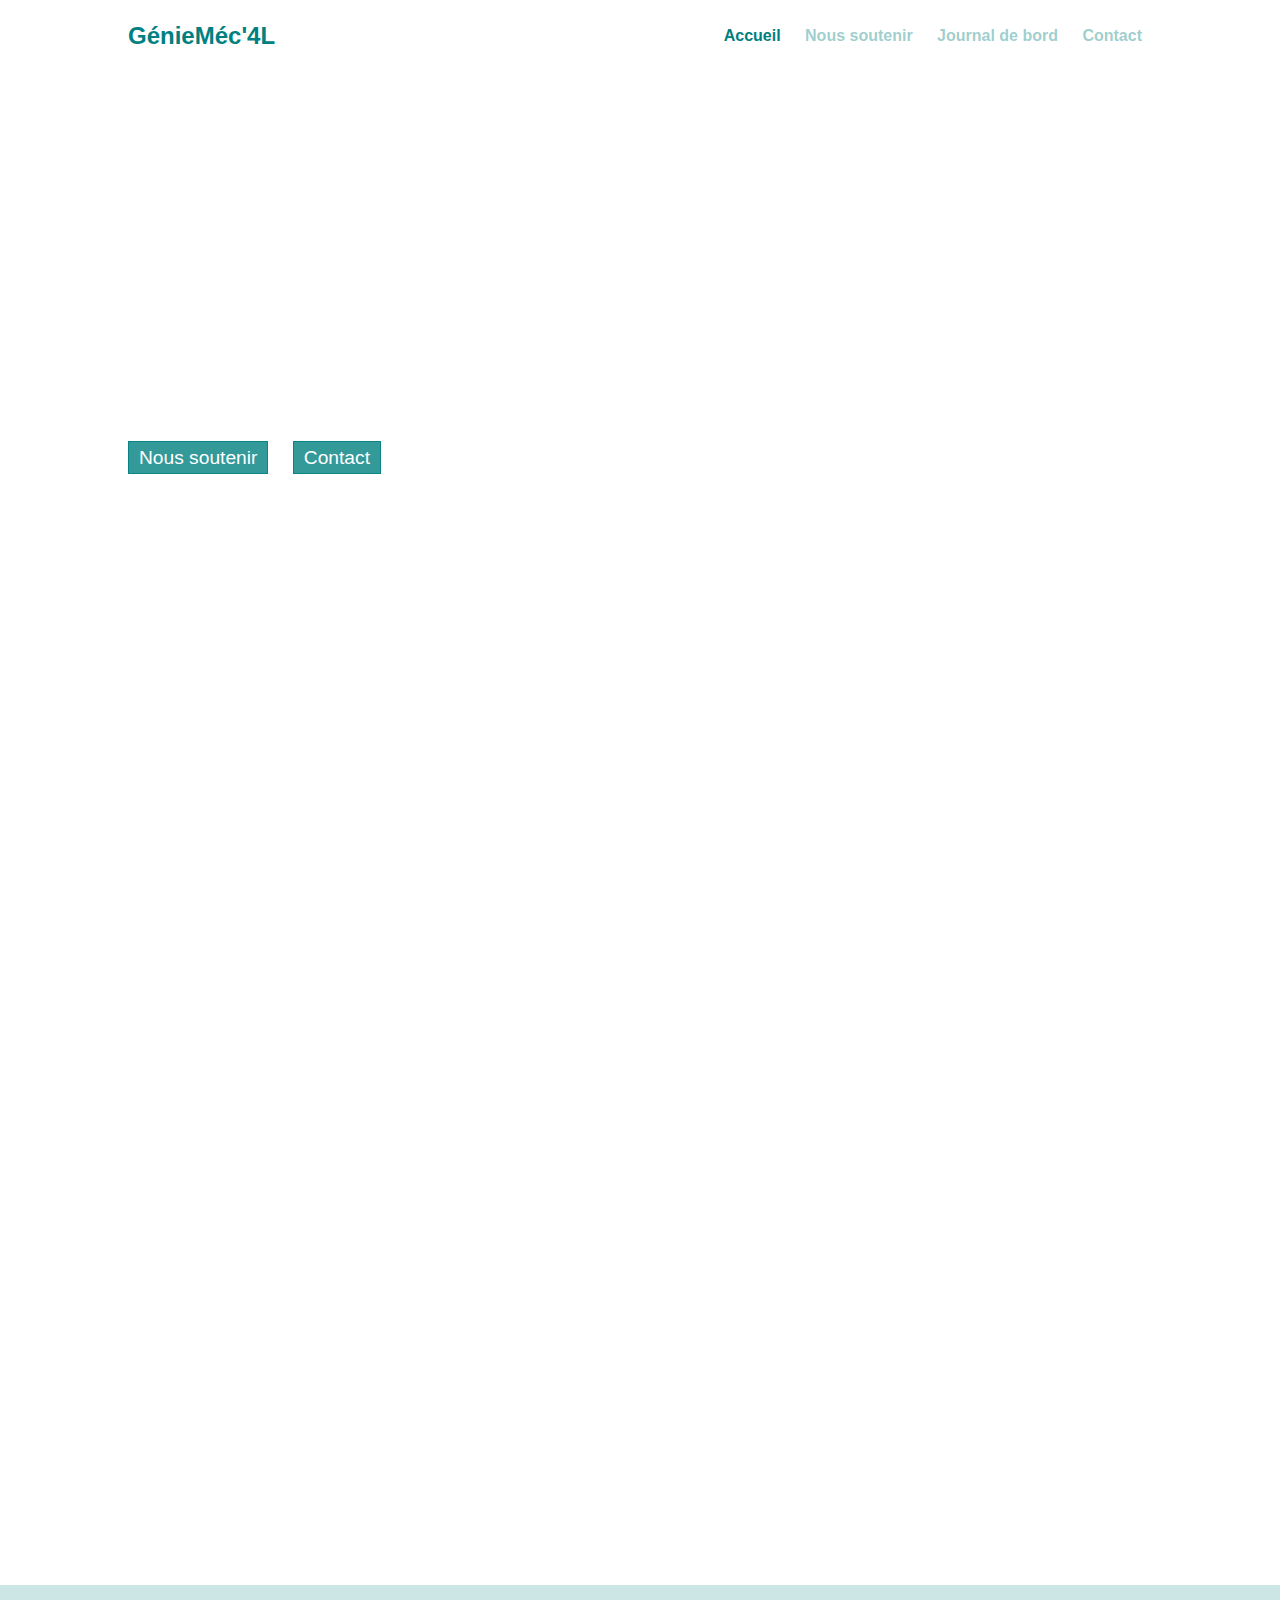
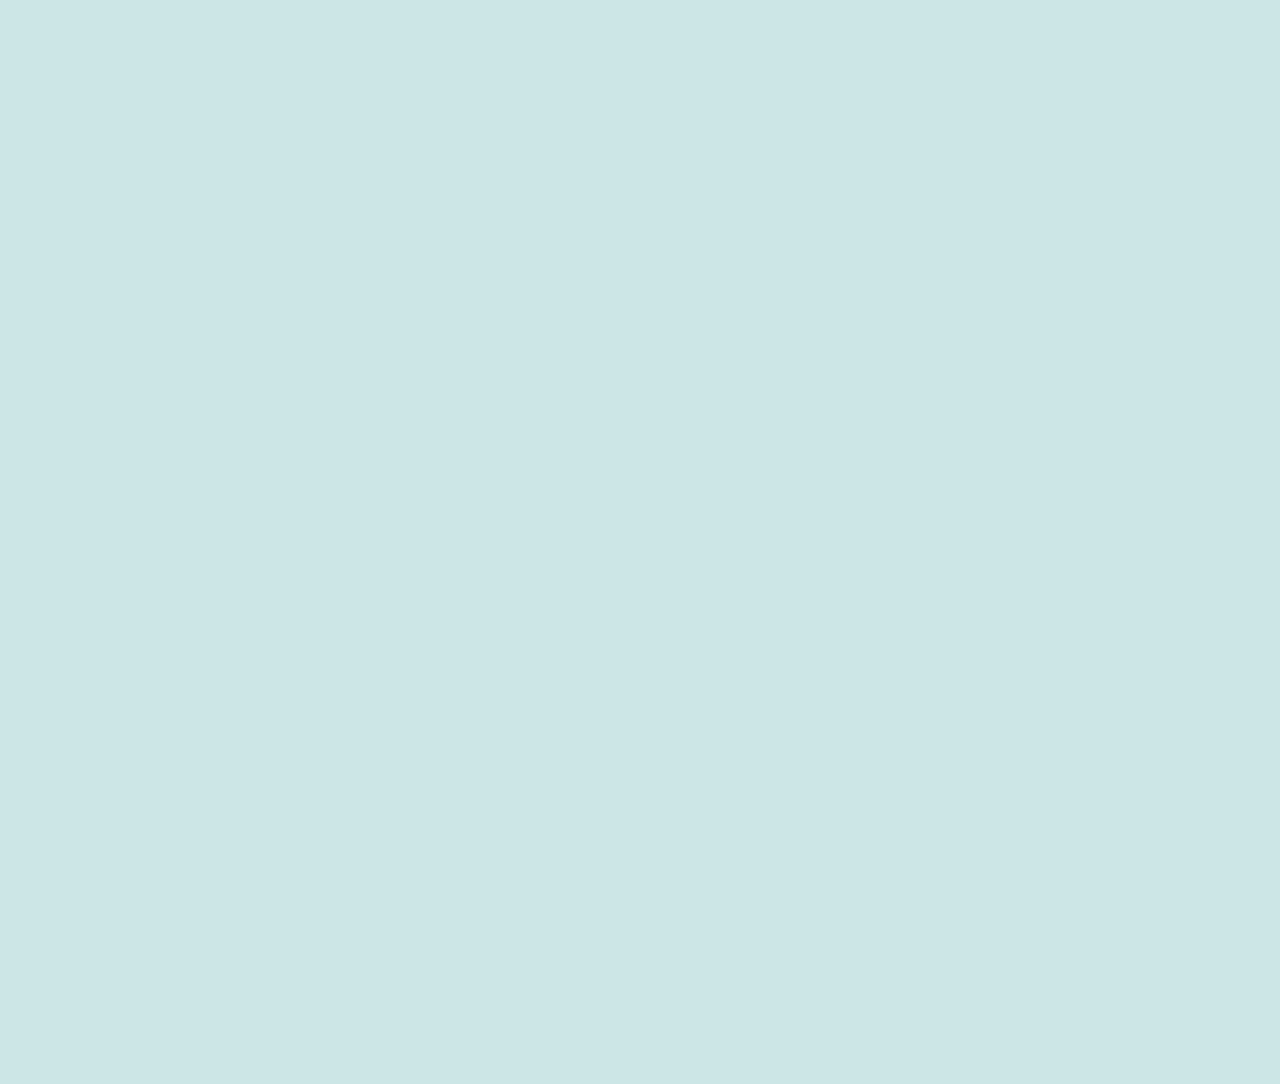
==== index.html @ b1b91770 "all" ====
<!DOCTYPE html>

<html lang="fr">

<head>
    <!--meta-->
    <meta charset="UTF-8">
    <meta http-equiv="X-UA-Compatible" content="IE=edge">
    <meta name="viewport" content="width=device-width, initial-scale=1.0">
    <meta name="description" 
    content="GénieMéc'4L est une association caritative crée le 18 mars 2020 dans le but de fournir du matériel scolaire, sportif ainsi que des denrées non périssables à des enfants démunis du Sud Marocain en participant à une ou plusieurs éditions du rallye-raid humanitaire 4L Trophy.">

    <!--title-->
    <title>GénieMéc'4L - Suivez nous dans l'aventure du 4L Trophy !</title>

    <!--link-->
    <link rel="stylesheet" href="app.css">
    
    <link rel="apple-touch-icon" sizes="180x180" href="img/favicon/apple-touch-icon.png">
    <link rel="icon" type="image/png" sizes="32x32" href="img/favicon/favicon-32x32.png">
    <link rel="icon" type="image/png" sizes="16x16" href="img/favicon/favicon-16x16.png">
    <link rel="manifest" href="img/favicon/site.webmanifest">
    <link rel="mask-icon" href="img/favicon/safari-pinned-tab.svg" color="#5bbad5">
    <meta name="msapplication-TileColor" content="#da532c">
    <meta name="theme-color" content="#ffffff">

    <!--OpenGraph-->
	<meta property="og:locale" content="fr_FR" />
	<meta property="og:title" content="Génie Méc'4L | Suivez nous dans l'aventure du 4L Trophy 2021 !" />
	<meta property="og:type" content="website" />
	<meta property="og:url" content="https://geniemec4l.fr/" />
	<meta property="og:image" content="https://geniemec4l.fr/img/icon.png" />
	<meta property="og:image:width" content="1200" />
	<meta property="og:image:height" content="600" />
	<meta property="og:site_name" content="GénieMéc'4L">
	<meta property="og:description"
		content="Bienvenue sur le site de l'association Génie Méc'4L ! Vous trouverez ici toutes les informations sur notre participation au 4L Trophy.">

	<!--Twitter cards-->
	<meta name="twitter:card" content="summary_large_image">
	<meta name="twitter:site" content="@geniemec4l">
    <meta name="twitter:creator" content="@geniemec4l">
    <meta name="twitter:description"  content="GénieMéc'4L est une association caritative crée le 18 mars 2020 dans le but de fournir du matériel scolaire, sportif ainsi que des denrées non périssables à des enfants démunis du Sud Marocain en participant à une ou plusieurs éditions du rallye-raid humanitaire 4L Trophy. " > 
    <meta name="twitter:image"  content="https://geniemec4l.fr/img/icon.png" > 

    <!--Rich snippets-->
	<script type="application/ld+json">
		{
			"@context": "https://schema.org",
			"@type": "Organization",
			"name": "Génie Méc'4L",
			"description": "Association crée dans le but de  fournir du matériel scolaire, sportif ainsi que des denrées non périssables à des enfants démunis du Sud Marocain en participant à une ou plusieurs éditions du rallye-raid humanitaire 4L Trophy.",
			"image": "https://geniemec4l.fr/img/icon.png",
			"logo": "https://geniemec4l.fr/img/icon.png",
			"url": "https://geniemec4l.fr/",
			"telephone": "07 68 46 38 07",
			"sameAs": ["https://www.instagram.com/geniemec4l/"],
		}
	</script>
</head>

<body>
    <!-- noscript -->
    <noscript class="noscript">JavaScript est désactivé sur votre navigateur. Activer le dans les paramètres.</noscript>
    
    <header class="topbar">
        <span class="topbar-span">
            <a href="index.html" class="topbar-logo">GénieMéc'4L</a>
            <div class="topbar-btn">
                <div class="topbar-btn_toogle"></div>
            </div>
            <nav class="topbar-nav">
                <a href="index.html" class="active">Accueil</a>
                <a href="nous-soutenir.html">Nous soutenir</a>
                <a href="journal-de-bord.html">Journal de bord</a>
                <a href="contact.html">Contact</a>
        </span>
        </nav>
    </header>

    <div class="homescreen">
        <div class="homescreen-text">
            <h1 class="reveal-1">GénieMéc'4L</h1>
            <span class="reveal-2">Suivez nous dans l'aventure du 4L Trophy</span>
            <div class="homescreen-text_buttons reveal-3">
                <a href="nous-soutenir.html">Nous soutenir</a>
                <a href="contact.html">Contact</a>
            </div>
        </div>
    </div>
    <div class="association-container">
        <div class="bloc">
            <h1 class="reveal-1">L'association</h1>
            <h2 class="reveal-2">Présentation</h2>
            <p class="reveal-3">Génie Méc'4L est une association caritative crée le 18 mars 2020 dans le but de fournir du matériel scolaire, sportif ainsi que des denrées non périssables à des enfants démunis du Sud Marocain en participant à une ou plusieurs éditions du rallye-raid humanitaire 4L Trophy. </p>
            <h2 class="reveal-2">Actualité</h2>
            <div class="news reveal-3">
                <img class="news_home-img" src="img/homescreen-800.png" alt="Photo de la 4L">
                <div class="news-home">
                    <h2>Contrôle technique en poche</h2>
                    <span>14.08.2021</span>
                    <p>C'est bon ! La 4L a passé le contrôle technique et peut désormais rouler sur la route.</p>
                    <a href="journal-de-bord.html">Voir toutes nos avancées</a>
                </div>
            </div>
        </div>
    </div>
    <div class="main">
        <div class="bloc">
            <h1 class="reveal-1">Le 4L Trophy </h1>
            
            <h2 class="reveal-2">Présentation du rally</h2>
            <p class="reveal-3">Le 4L Trophy est un raid automobile humanitaire reliant la France et le Maroc dans le but d'aider les plus démunis. Créé par Jean-Jacques Rey en 1997, il est organisé par l'entreprise Desertours en partenariat avec l'École supérieure de commerce de Rennes. </p>
            <p class="reveal-3">Le raid est organisé annuellement et fait participer près de 3000 étudiants de 18 à 28 ans. Les participants disputent une course d'orientation d'environ 6 000 km réalisée exclusivement en Renault 4L, traversant la France, l’Espagne et le Maroc. Le départ a lieu à Biarritz, puis les équipages traversent librement l'Espagne jusqu'à Algésiras et prennent le ferry pour le Maroc, où les épreuves du raid commencent. Le parcours présente plusieurs étapes dont certaines autour des dunes de Merzouga et dans l'Atlas, pour mener jusqu'à Marrakech. Les participants roulent la journée, en se guidant avec un roadbook et une boussole et se rassemblent le soir dans un bivouac prévu par l'organisation. </p>
            <p class="reveal-3">L'objectif est d'atteindre Marrakech pour remettre des fournitures scolaires et sportives ainsi que des denrées non périssables aux enfants les plus démunis du Maroc. Une fois sur place, celles-ci seront redistribuées par les équipes de l’association <a href="https://enfantsdudesert.org/4l-trophy/" target="_blank" rel="noopener noreferrer">Enfants du Désert</a>.</p>

            <h2 class="reveal-3">Une aventure humainitaire</h2>
            <span class="imgflot">
                <img class="reveal-3" src="img/aventure-humanitaire.jpg" alt="Collecte des donnations">
                <p class="reveal-2">Au delà de la compétition, cet événement est avant tout une aventure humaine, sportive et solidaire pour les étudiants. Depuis toujours, le Raid 4L Trophy intègre une démarche solidaire et éco-citoyenne qui font de ses actions une partie intégrante de l’aventure, notamment par la collaboration avec l’association Enfant du Désert pour laquelle les étudiants collectent des fournitures scolaires afin d’aider les enfants marocains dans leur scolarisation. Ce projet a déjà aidé plus de 260 000 enfants et a permis la création de 25 salles de classe et de 2 blocs sanitaire.</p>
                <p class="reveal-2">Cette action soutient aussi la Croix Rouge Française :
                Chaque équipage est en effet tenu d’acheminer 10 kg de denrées alimentaires (non périssables) jusqu’au Village Départ. En 2018, 14 tonnes de nourriture ont été collectées, soit plus de 20 000 repas servis.</p>
                
            </span>
            <h2 class="trophy_desktop reveal-1">Le 4L Trophy 2022</h2>
            <p class="reveal-2">Le 4L Trophy 2022 est la 25ème édition du rally. Elle se déroulera sur 10 jours, du 17 au 27 février 2022.</p>
            <p class="reveal-2">Programme : <br>
            <br>
            16 & 17 février : village départ à Biarritz et vérifications téchniques et administratives, départ vers Algésiras (Espagne)<br>
            <br>    
            Du 18 au 20 février : Accueil à Algésiras puis traversée du Détroit de Gibraltar <br>
            <br>
            Du 21 au 25 février : 6 étapes dans le Grand Sud marocain <br>
            <br>
            25 février : Arrivée à Marrakech <br>
            <br>
            26 février : Journée de repos – Remise des Prix – Soirée de Clôture <br>
            <br>
            27 février : Passage bateau et retour libre en Europe
            </p>
        </div>
    </div>
    <script src="https://code.jquery.com/jquery-3.5.1.min.js"
        integrity="sha256-9/aliU8dGd2tb6OSsuzixeV4y/faTqgFtohetphbbj0=" crossorigin="anonymous">
    </script>
    <script src="app.js"></script>
</body>
</html>
---- app.css ----
/*common*/

*, *::before, *::after {
    box-sizing: border-box;
}

body {
    margin: 0;
    font-family: -apple-system, BlinkMacSystemFont, 'Segoe UI', Roboto, Oxygen, Ubuntu, Cantarell, 'Open Sans', 'Helvetica Neue', sans-serif;
}

a {
    text-decoration: none;
    color: unset;
    font-size: 1em;
    color: rgb(0, 128, 128);
}

a:hover {
    color: rgba(0, 128, 128, .6);
}

.topbar {
    position: fixed;
    width: 100%;
    background: #ffffff;
    align-items: center;
    z-index: 2;
}
.topbar-span {
    width: 80%;
    max-width: 1050px;
    margin: 0 auto;
    display: flex;
}

.topbar-logo {
    width: 100%;
    font-size: 24px;
    vertical-align: middle;
    font-weight: bold;
    background: #ffffff;
    line-height: 3;
    z-index: 2;
}

.topbar-btn {
    position: relative;
    display: flex;
    justify-content: center;
    align-items: center;
    width: 60px;
    cursor: pointer;
    transition: all .5s ease-in-out;
    
}

.topbar-btn_toogle {
    width: 30px;
    height: 3px;
    background: #000000;
    
    box-shadow: 0 2px 5px rgba(255,101,47,.2);
    transition: all .5s ease-in-out;
    z-index: 2;
}

.topbar-btn_toogle::before,
.topbar-btn_toogle::after {
    content: '';
    position: absolute;
    width: 30px;
    height: 3px;
    background: #000;
    
    box-shadow: 0 2px 5px rgba(255,101,47,.2);
    transition: all .5s ease-in-out;
    
}

.topbar-btn_toogle::before {
    transform: translateY(-10px);
}

.topbar-btn_toogle::after {
    transform: translateY(10px);
}

.topbar-nav {
    text-align: center;
    background-color: unset;
    position: absolute;
    top: -250px;
    width: 80%;
    background: #fff;
    transition: top .3s ease-in-out;
    z-index: 1;
}

.topbar-nav.is-open {
    top: 80px;
}

.topbar-nav a {
    width: 80%;
    display: block;
    padding: 10px 0;
    border-bottom: 1px solid rgba(0,0,0,.05);
    margin: 0 auto;
    font-weight: bold;
    color: rgba(0, 128, 128, .6);
}

.topbar-nav a:hover {
    background: rgba(0, 128, 128, .05);
    color: rgba(0, 128, 128, .8);
    transition: all .3s ease-in-out;
}

@media only screen and (min-width: 900px) {
    .topbar-span {
        justify-content: space-between;
        align-items: center;
    }
    .topbar-logo {
        width: unset;
    }
    .topbar-btn {
        display: none;
    }

    .topbar-nav {
        transform: translateY(0);
        position: unset;
        text-align: unset;
        width: unset;
    }

    .topbar-nav a {
        display: unset;
        margin: unset;
        border-bottom: unset;
        padding: 0 10px;
        color: rgba(0, 128, 128, .4);
    }

    a.active {
        color: rgba(0, 128, 128, 1);
    }

}

h1 {
    margin: 0;
    font-size: 2em;
    text-align: center;
}

h2 {
    font-size: 1.4em;
    margin-top: 40px;
}

p {
    font-size: 1em;
}

/*accueil.html*/

.homescreen {
    height: 100vh;
    width: 100%;
    background: url(img/homescreen-1600.png) center center no-repeat;
    background-size: cover;
}

.homescreen-text {
    padding-top: 35vh;
    padding-left: 10%;
    padding-right: 10%;
}

.homescreen-text h1 {
    margin-bottom: 10px;
    font-size: 3em;
    text-align: unset;
    color: #fff;
}

.homescreen-text span {
    font-size: 2em;
    font-weight: 600;
    color: #fff;
}

.homescreen-text_buttons {
    margin-top: 30px;
}

.homescreen-text_buttons a, .dossier-sponsoring {
    font-weight: lighter;
    font-size: 1.2em;
    margin-right: 20px;
    padding: 5px 10px;
    border: 1px solid rgba(0, 128, 128, .8);
    color: #fff;
    background: rgba(0, 128, 128, .8);
}

.homescreen-text_buttons a:hover, .dossier-sponsoring:hover {
    background: rgba(0, 128, 128, .4);
    transition:  all .3s ease-in-out;
}

.main, .association-container, .main-beige {
    margin: 0 auto;
    padding: 40px 5%;
    text-align: justify;
    background: rgba(0, 128, 128, .2);
}

.association-container {
    background: #ffffff;
}

.main-beige {
    background: rgba(245, 245, 220, .5);
}

.association-container .bloc .news {
    width: 100%;
    display:  flex;
    flex-wrap: wrap;
    justify-content: space-around;
    border: unset;
    padding: 20px;
    margin: 0;
    margin-bottom: 20px;
    background: rgba(245, 245, 220, .5)
}

.association-container .bloc .news img {
    width: 40%;
}

.news-home {
    width: 50%;
}

@media only screen and (max-width: 730px) {

.association-container .bloc .news img,
.news-home {
    width: 100%;
}
    
}

.imgflot img{
    width: 100%;
}

@media only screen and (min-width: 750px) {

.imgflot img{
    float:right; 
    margin-left: 10px; 
    padding:5px; 
    width: 50%;
}

}

@media only screen and (min-width: 1050px) {

.bloc {
    width: 1050px;
    margin: 0 auto;
}

}

/*Nous Soutenir*/

.void {
    height: 72px;
}

li {
    margin-left: 20px;
}

img.nous-soutenir_img {
    width: 100%;
}

.emplacements-img img {
    width: 100%;
}

.dossier-sponsoring:hover {
    color: #fff;

}

@media only screen and (min-width: 500px) {

.emplacements-img {
    display: flex;
}
    

img.nous-soutenir_img {
    width: 50%;
}

img.prices {
    height: 80%;
}

}

/*Actualités*/ 

.news {
    width: 100%;
    margin-top: 40px;
    padding-bottom: 20px;
    border-bottom: 1px solid rgba(0, 128, 128, .8);
}

.news span {
    color: rgba(0, 128, 128, .8);
}

.news h2 {
    text-align: left;
    margin-top: 10px;
    margin-bottom: 5px;
}

.news img {
    width: 100%;
}

@media only screen and (min-width: 600px) {

.news-container {
    display: flex;
    flex-wrap: wrap;
    justify-content: space-around;
}

.news {
    width: 40%;
    padding: 20px;
}

}

/*Contact*/

.contact-container {
    display: flex;
    margin-top: 40px;
}

.contacts {
    margin-right: 20px;
}

.contacts h2 {
    margin-top: 0;
}

.contacts a {
    display: block;
    margin-top: 10px;
    color: #000 ;
}

.contacts .contacts-phone {
    margin-top: 20px;
}

.contacts a::before {
    content: '';
    display: inline-block;
    width: 21px;
    height: 21px;
    margin-right: 10px;
    vertical-align: middle;
    background: url(img/carbon_phone-filled.svg) center center / contain no-repeat;
}

.contacts .contacts-email::before {
    background-image: url(img/fluent_mail-24-filled.svg);
}

.contacts .contacts-instagram::before {
    background-image: url(img/ri_instagram-fill.svg);
}

.formcontainer {
    width: 100%;
}

.form {
    padding: 0 20px;
    display: flex;
    flex-wrap: wrap;
    flex-direction: row;
    justify-content: space-between;
}

.formcontent {
    width: 45%;
    margin-bottom: 5px;
}

.formsubject {
    width: 100%px;
    margin-top: 20px;
}

.formmessage {
    width: 100%;
}

label {
    font-size: 1em;
    height: 60px;
    color: #000000;
    font-weight: 600;
}

label span {
    color: red;
}

#input {
    width: 100%;
    height: 40px;
    border: rgba(0, 128, 128, .8) 1px solid;
    text-align: center;
    padding-left: 10px;
    padding-right: 10px;
    background: rgba(245, 245, 220, .5);
}

input:focus {
    outline: none;
}

.formsubject-container {
    width: 100%;
}

#subjectinput {
    width: 100%;
    height: 40px;
    
    border: rgba(0, 128, 128, .8) 1px solid;
    padding-left: 10px;
    padding-right: 10px;
    background: rgba(245, 245, 220, .5);

}

#messageinput {
    width: 100%;
    
    border: rgba(0, 128, 128, .8) 1px solid;
    padding: 10px;
    resize: none;
    background: rgba(245, 245, 220, .5);
}

textarea:focus {
    outline: none;
}

.file {
    width: 100%;
    height: 80px;
    text-align: left;
}

#fileinput {
    font-size: 1em;
}

.send {
    width: 120px;
    height: 40px;
    padding: 0;
    font-size: 1em;
    background-color: rgba(245, 245, 220, .5);
    border: 1px rgba(0, 128, 128, .8) solid;
    
}

.send:hover {
    background: unset;
}

.required {
    color: red;
    font-size: 14px;
    text-align: right;
}

input {
    font-size: 1em;
}

#fileinput {
    font-size: 1em;
    margin-top: 20px;

}

label textarea {
    font-size: 18px;
    line-height: 18px;
    font-family: -apple-system, BlinkMacSystemFont, 'Segoe UI', Roboto, Oxygen, Ubuntu, Cantarell, 'Open Sans', 'Helvetica Neue', sans-serif;
}

@media only screen and (max-width: 1050px) {

.contact-container {
        display: unset;
}

.formcontainer {
    margin-top: 40px;
}

.contacts h2 {
    margin-top: 40px;
}

.form {
    padding: 0;
}
}

/*Transition*/

[class*="reveal-"] {
    opacity: 0;
    transform: translateY(-10px);
}

.reveal-visible {
    opacity: 1;
    transform: translateY(0);
    transition: 1s cubic-bezier(.5, 0, 0, 1);
}

.reveal-2 {
    transition-delay: .1s;
}

.reveal-3 {
    transition-delay: .2s;
}

.reveal-4 {
    transition-delay: .3s;
}

/*404*/

.notfound {
    text-align: center;
    height: 100vh;
}
.notfound h1 {
    font-size: 6em;
    color: teal;
}

.notfound h2 {
    margin-bottom: 40px;
}

.notfound a {
    font-weight: lighter;
    font-size: 1.2em;
    padding: 5px 10px;
    border: 1px solid rgba(0, 128, 128, .8);
    color: #000;
}

.notfound a:hover {
    background: rgba(0, 128, 128, .4);
    transition:  all .3s ease-in-out;
}
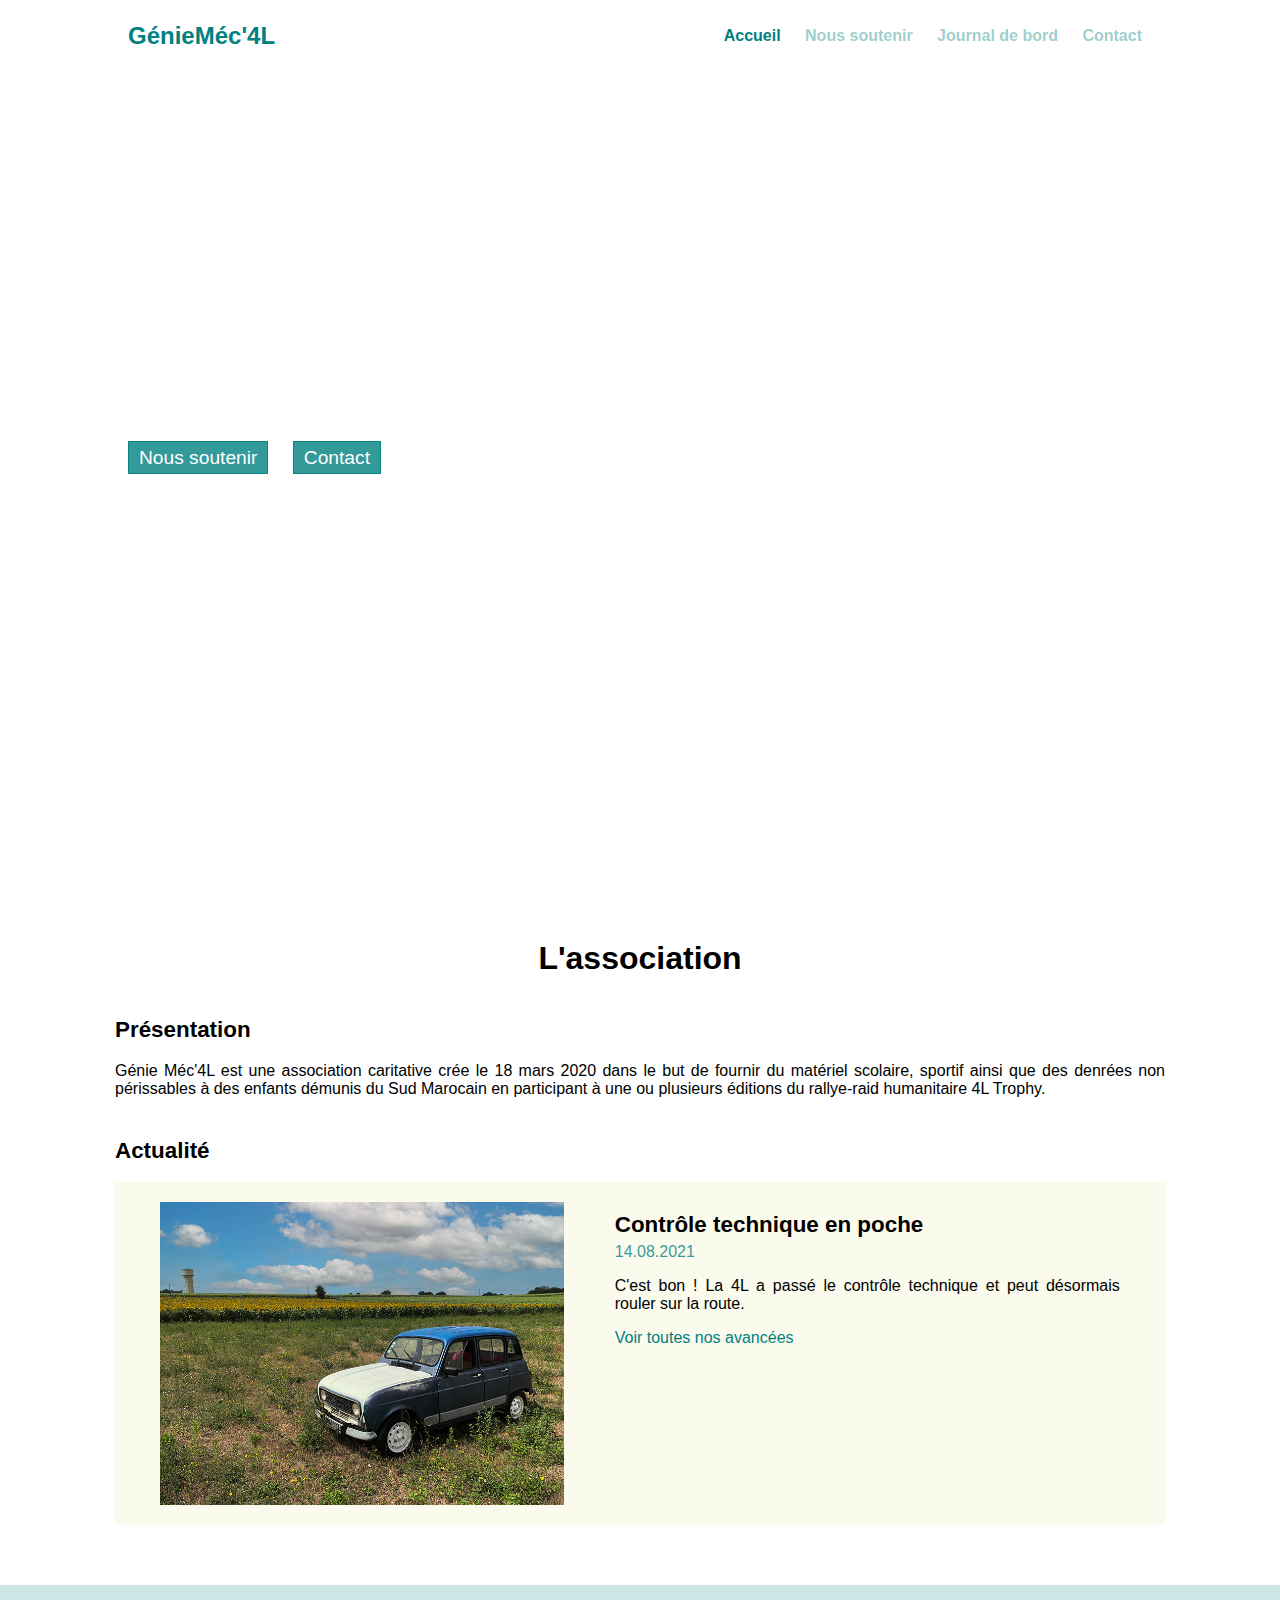
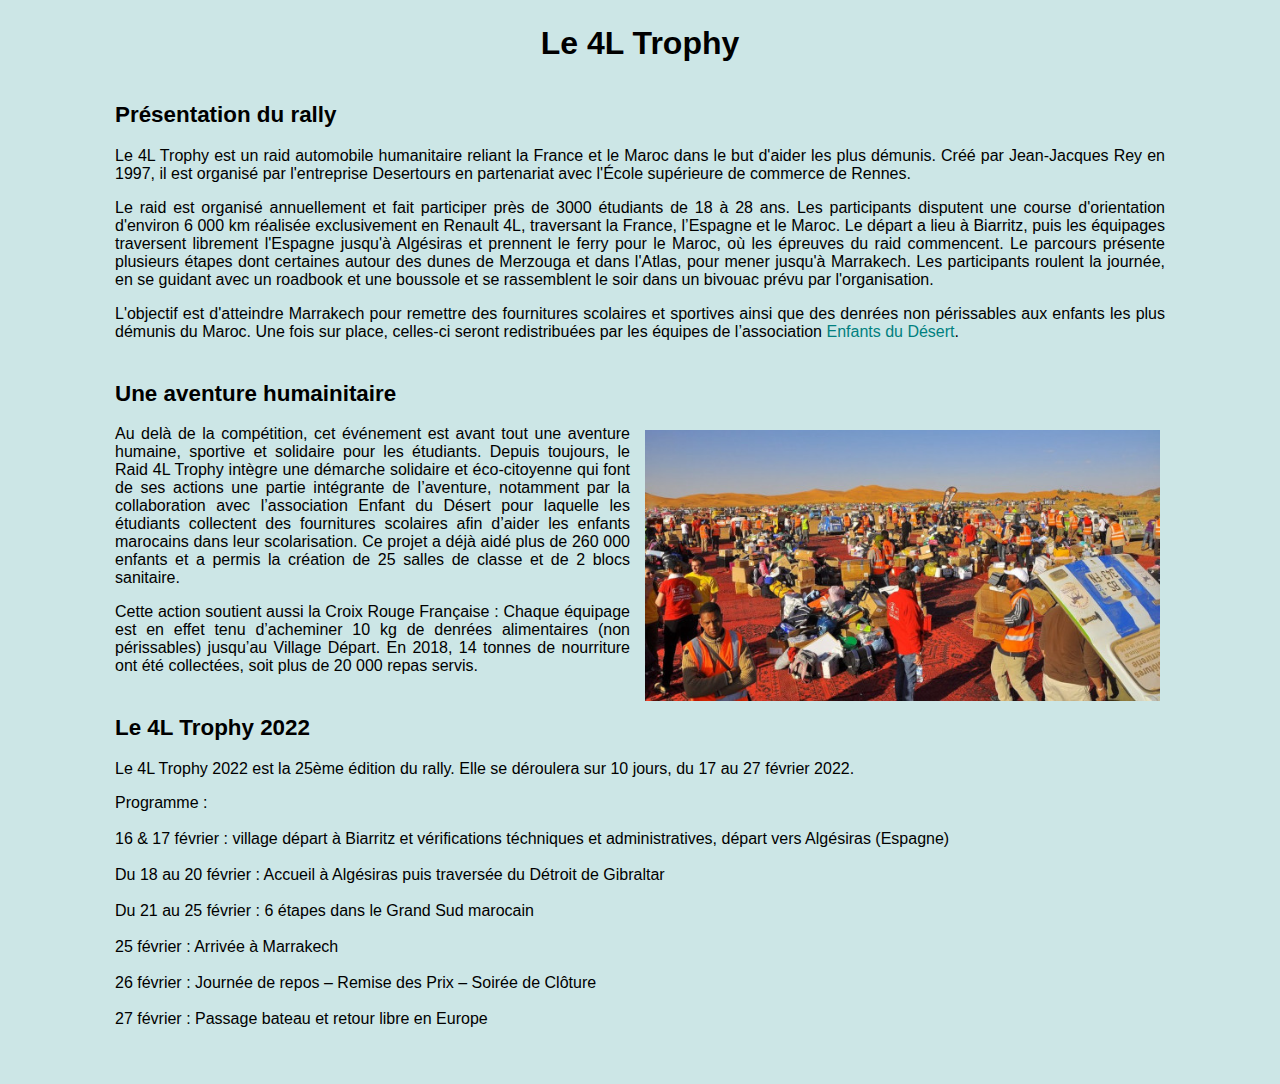
==== commit d23b70fc: "reveal" ====
--- a/app.css
+++ b/app.css
@@ -545,7 +545,7 @@
 }
 }
 
-/*Transition*/
+/*Transition
 
 [class*="reveal-"] {
     opacity: 0;
@@ -569,6 +569,8 @@
 .reveal-4 {
     transition-delay: .3s;
 }
+
+*/
 
 /*404*/
 
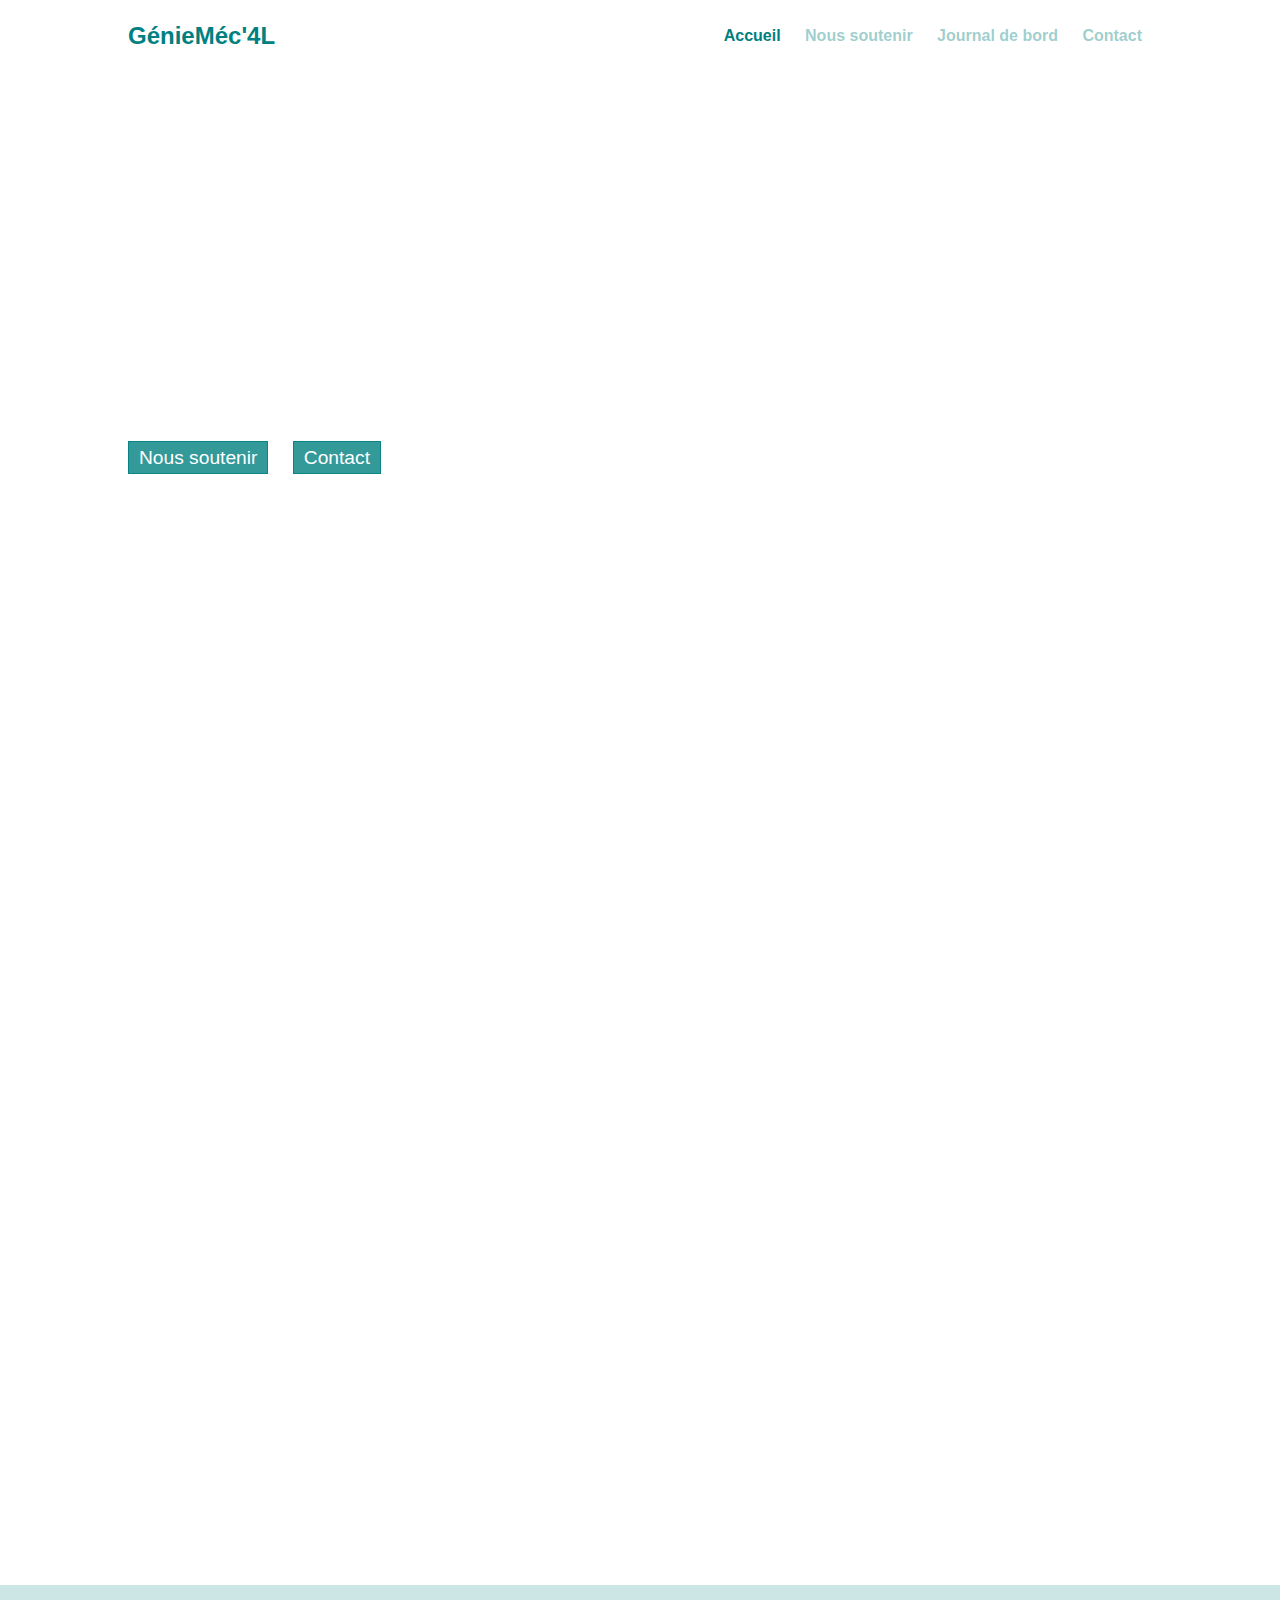
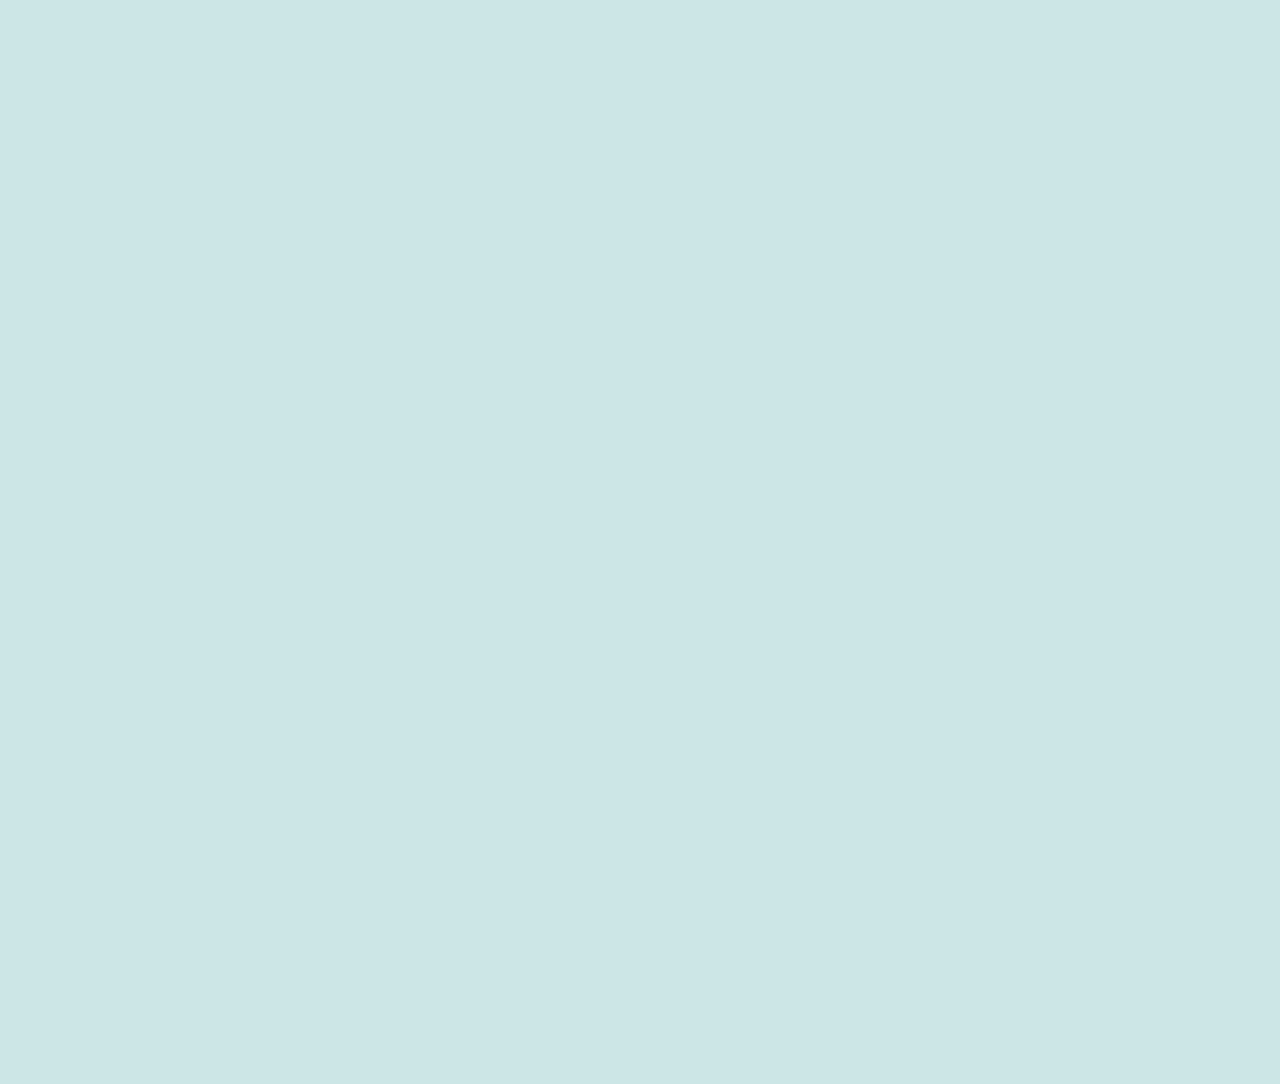
==== commit d451c54f: "jquery" ====
--- a/index.html
+++ b/index.html
@@ -15,14 +15,7 @@
 
     <!--link-->
     <link rel="stylesheet" href="app.css">
-    
-    <link rel="apple-touch-icon" sizes="180x180" href="img/favicon/apple-touch-icon.png">
-    <link rel="icon" type="image/png" sizes="32x32" href="img/favicon/favicon-32x32.png">
-    <link rel="icon" type="image/png" sizes="16x16" href="img/favicon/favicon-16x16.png">
-    <link rel="manifest" href="img/favicon/site.webmanifest">
-    <link rel="mask-icon" href="img/favicon/safari-pinned-tab.svg" color="#5bbad5">
-    <meta name="msapplication-TileColor" content="#da532c">
-    <meta name="theme-color" content="#ffffff">
+    <link rel="icon" type="image/png" href="img/logo.ico" />
 
     <!--OpenGraph-->
 	<meta property="og:locale" content="fr_FR" />
@@ -140,9 +133,7 @@
             </p>
         </div>
     </div>
-    <script src="https://code.jquery.com/jquery-3.5.1.min.js"
-        integrity="sha256-9/aliU8dGd2tb6OSsuzixeV4y/faTqgFtohetphbbj0=" crossorigin="anonymous">
-    </script>
+    <script src="jquery.js"></script>
     <script src="app.js"></script>
 </body>
 </html>--- a/app.css
+++ b/app.css
@@ -545,7 +545,6 @@
 }
 }
 
-/*Transition
 
 [class*="reveal-"] {
     opacity: 0;
@@ -570,7 +569,6 @@
     transition-delay: .3s;
 }
 
-*/
 
 /*404*/
 
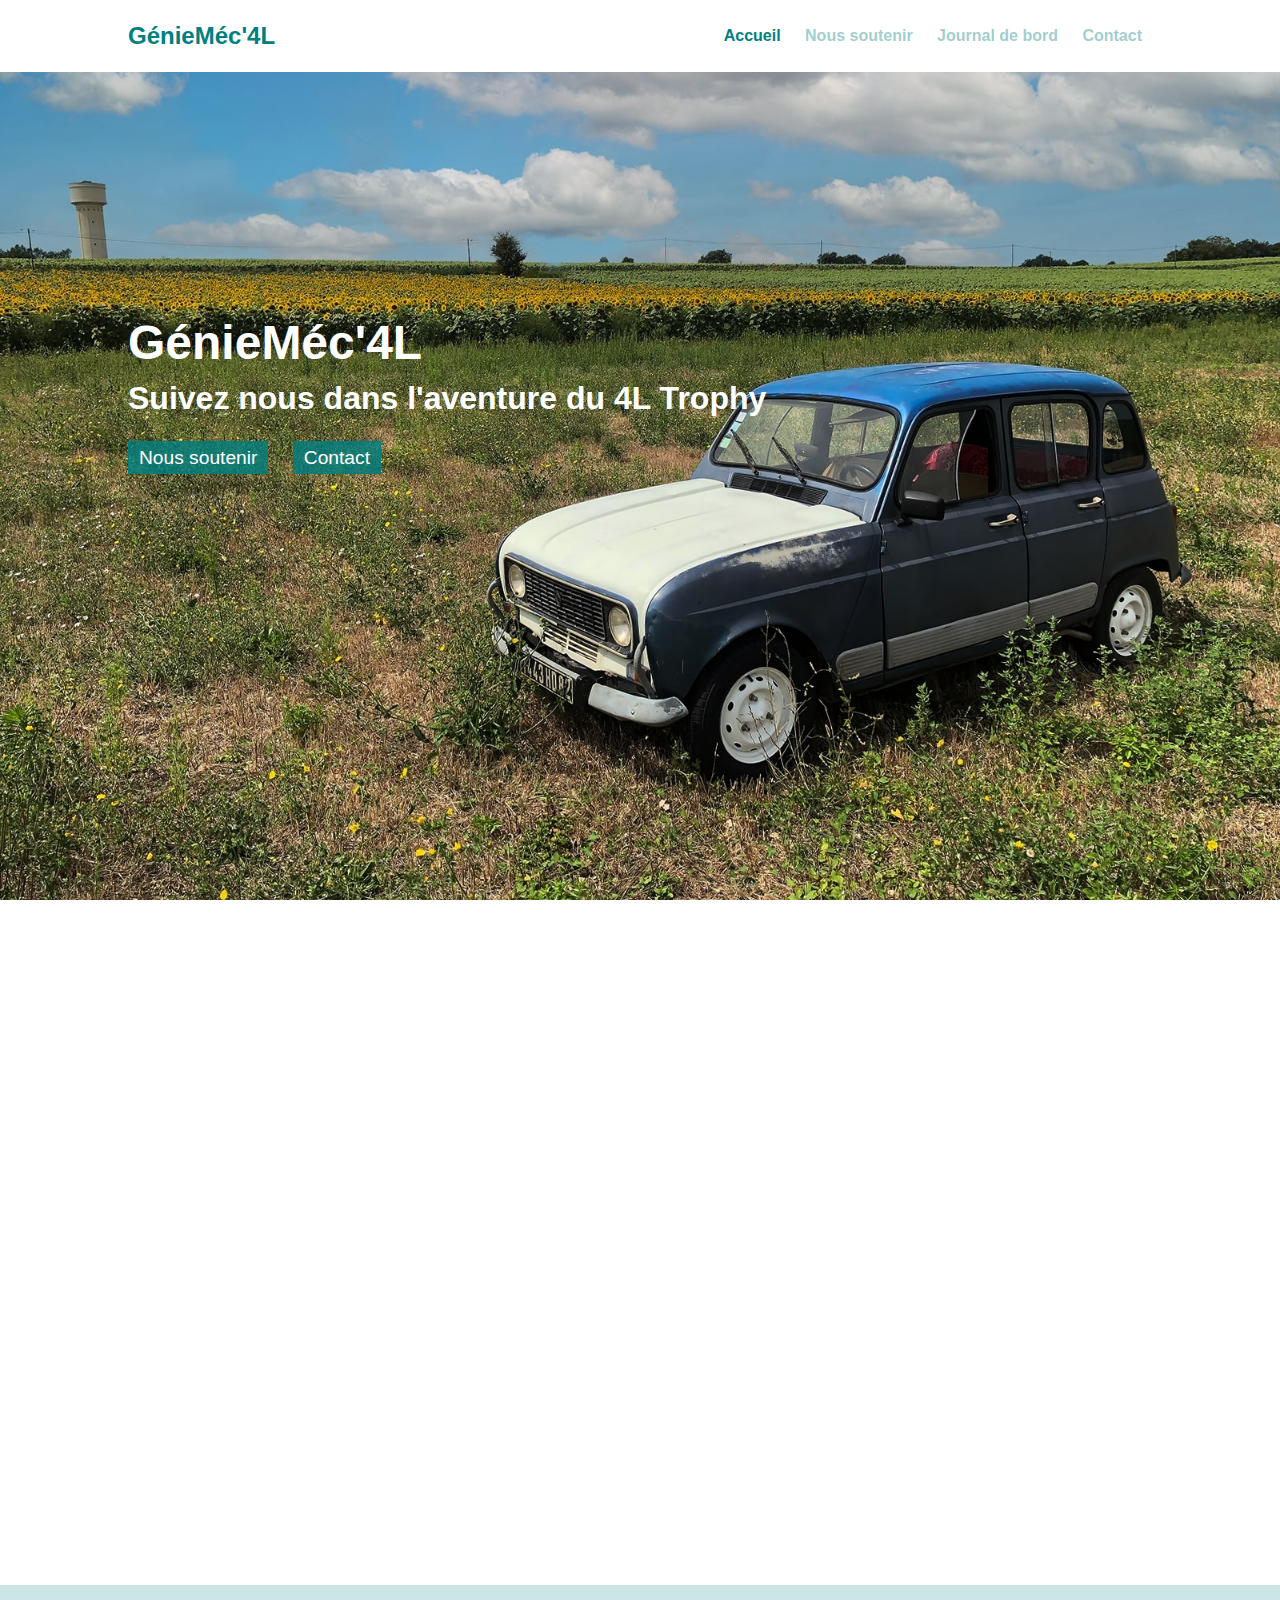
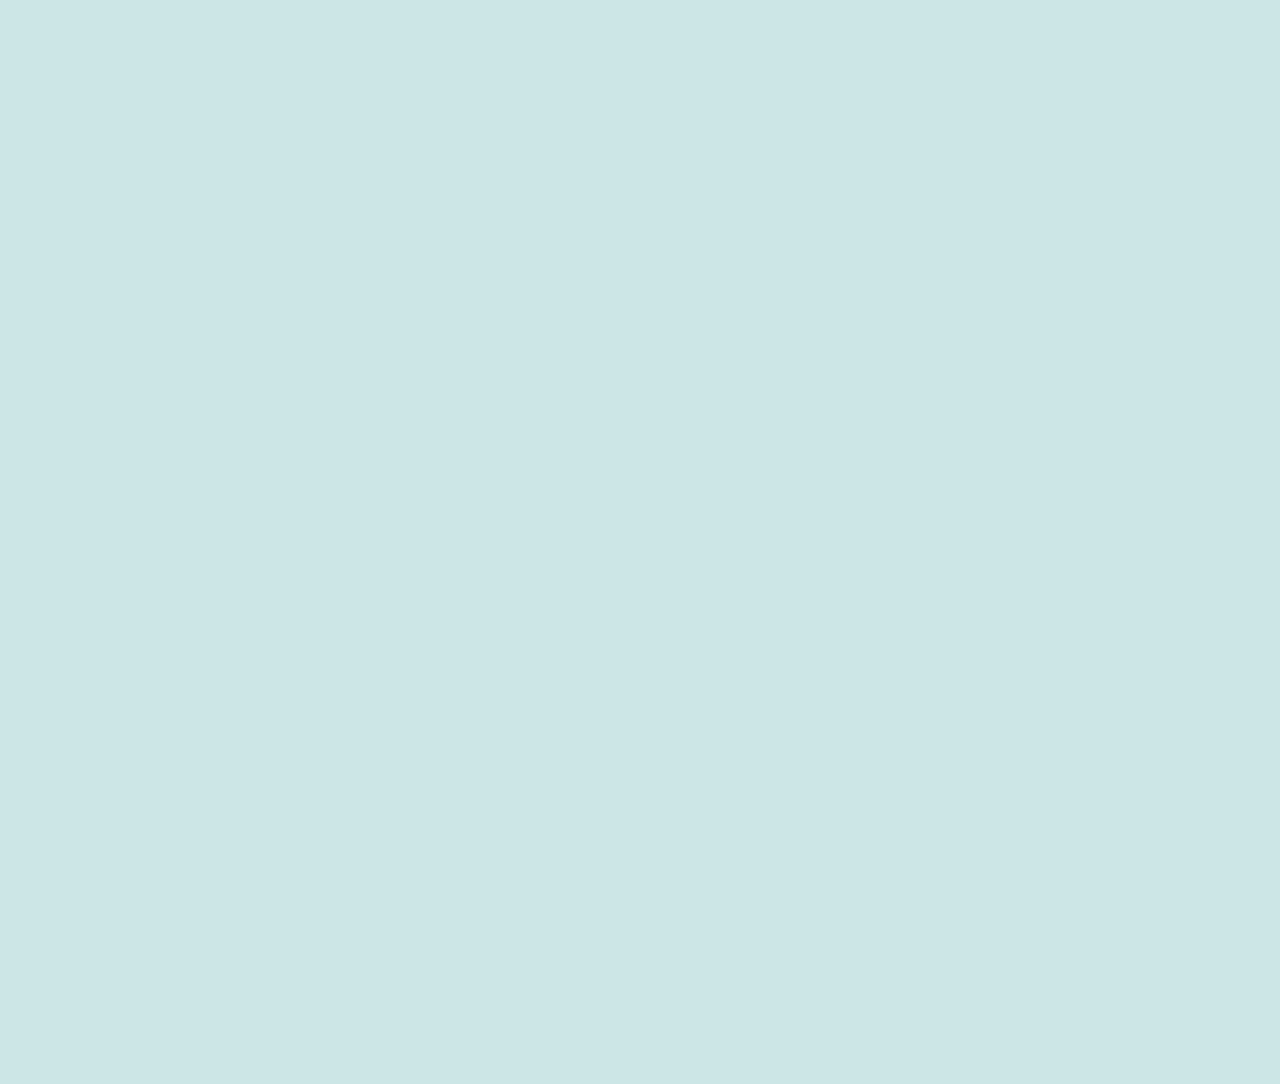
==== commit b7b31871: "img update" ====
--- a/index.html
+++ b/index.html
@@ -15,7 +15,14 @@
 
     <!--link-->
     <link rel="stylesheet" href="app.css">
-    <link rel="icon" type="image/png" href="img/logo.ico" />
+ 
+    <link rel="apple-touch-icon" sizes="180x180" href="img/favicon/apple-touch-icon.png">
+    <link rel="icon" type="image/png" sizes="32x32" href="img/favicon/favicon-32x32.png">
+    <link rel="icon" type="image/png" sizes="16x16" href="img/favicon/favicon-16x16.png">
+    <link rel="manifest" href="img/favicon/site.webmanifest">
+    <link rel="mask-icon" href="img/favicon/safari-pinned-tab.svg" color="#5bbad5">
+    <meta name="msapplication-TileColor" content="#da532c">
+    <meta name="theme-color" content="#ffffff">
 
     <!--OpenGraph-->
 	<meta property="og:locale" content="fr_FR" />
@@ -88,7 +95,7 @@
             <p class="reveal-3">Génie Méc'4L est une association caritative crée le 18 mars 2020 dans le but de fournir du matériel scolaire, sportif ainsi que des denrées non périssables à des enfants démunis du Sud Marocain en participant à une ou plusieurs éditions du rallye-raid humanitaire 4L Trophy. </p>
             <h2 class="reveal-2">Actualité</h2>
             <div class="news reveal-3">
-                <img class="news_home-img" src="img/homescreen-800.png" alt="Photo de la 4L">
+                <img class="news_home-img" src="img/homescreen-800.jpg" alt="Photo de la 4L">
                 <div class="news-home">
                     <h2>Contrôle technique en poche</h2>
                     <span>14.08.2021</span>
--- a/app.css
+++ b/app.css
@@ -170,7 +170,7 @@
 .homescreen {
     height: 100vh;
     width: 100%;
-    background: url(img/homescreen-1600.png) center center no-repeat;
+    background: url(img/homescreen-1600.jpg) center center no-repeat;
     background-size: cover;
 }
 
@@ -314,8 +314,12 @@
     width: 50%;
 }
 
-img.prices {
-    height: 80%;
+.emplacements-img img {
+    width: 50%;
+}
+
+.prices {
+    height: 40%;
 }
 
 }
